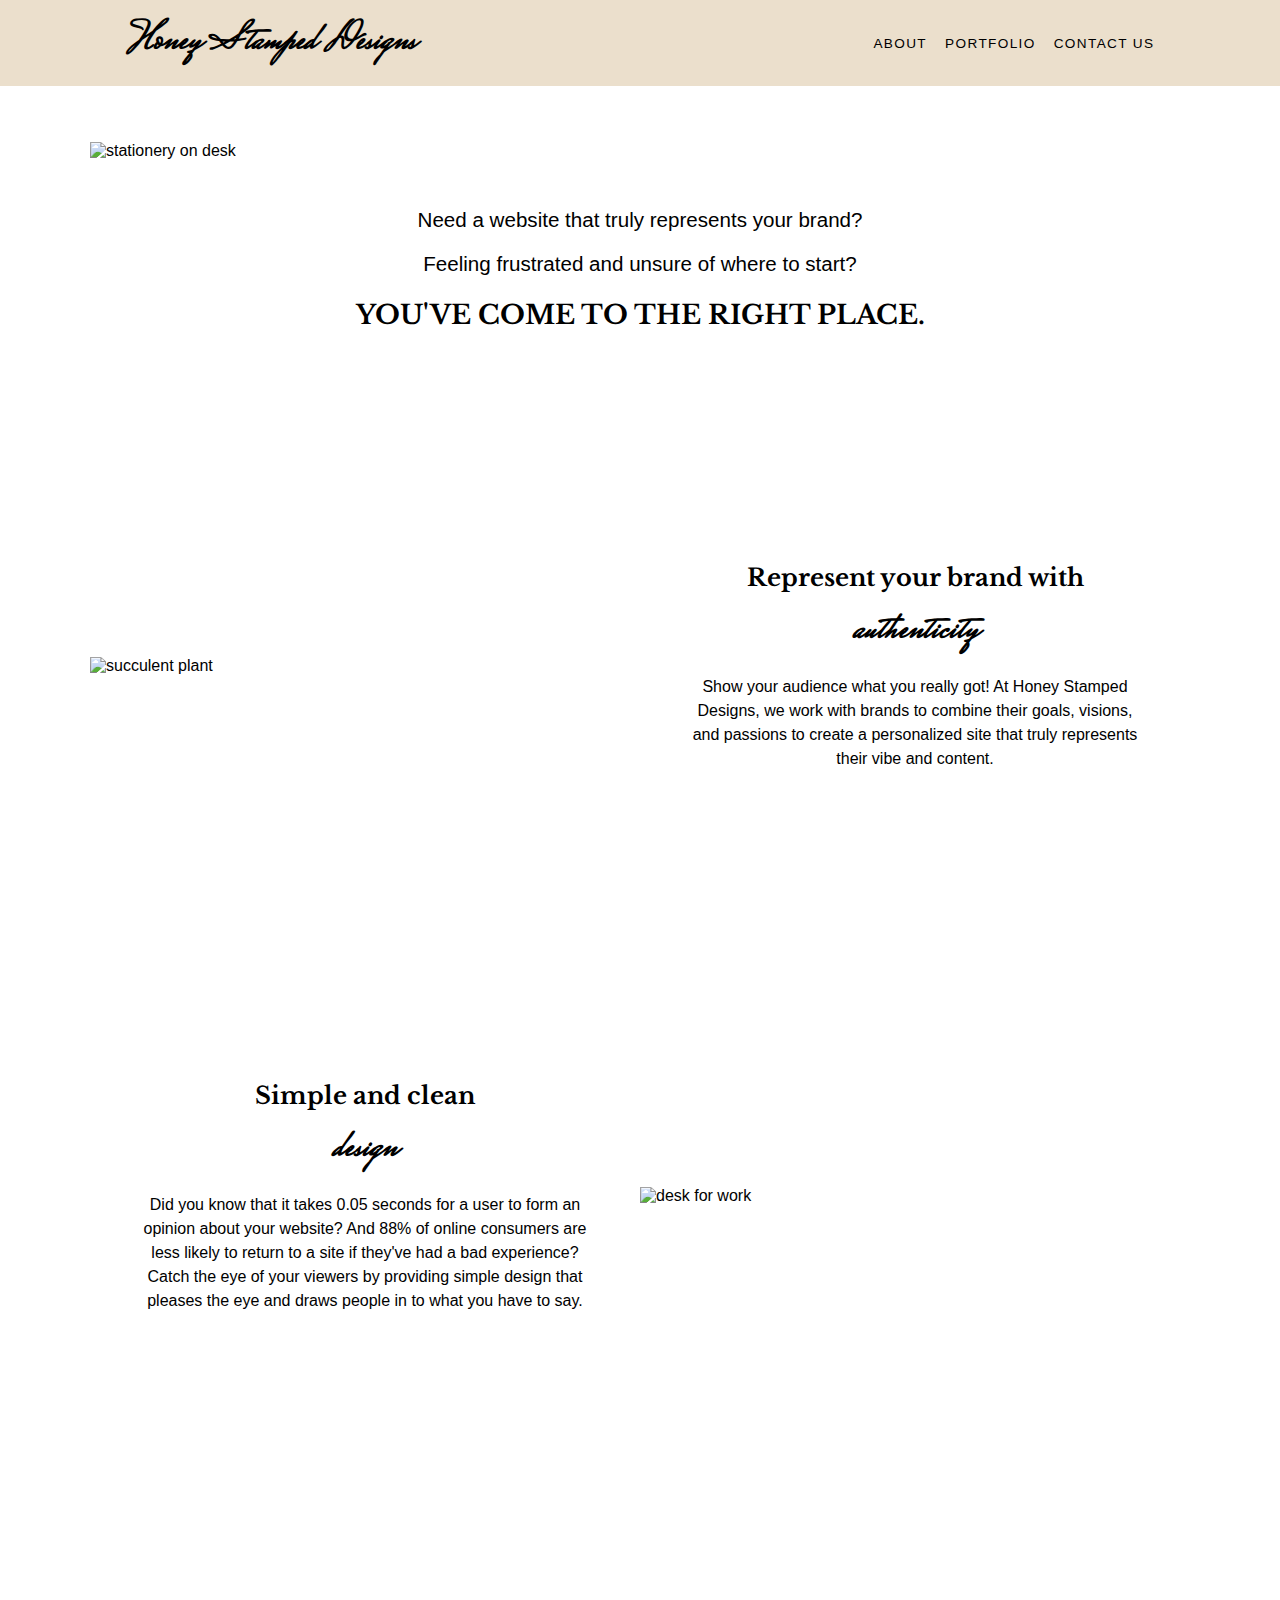
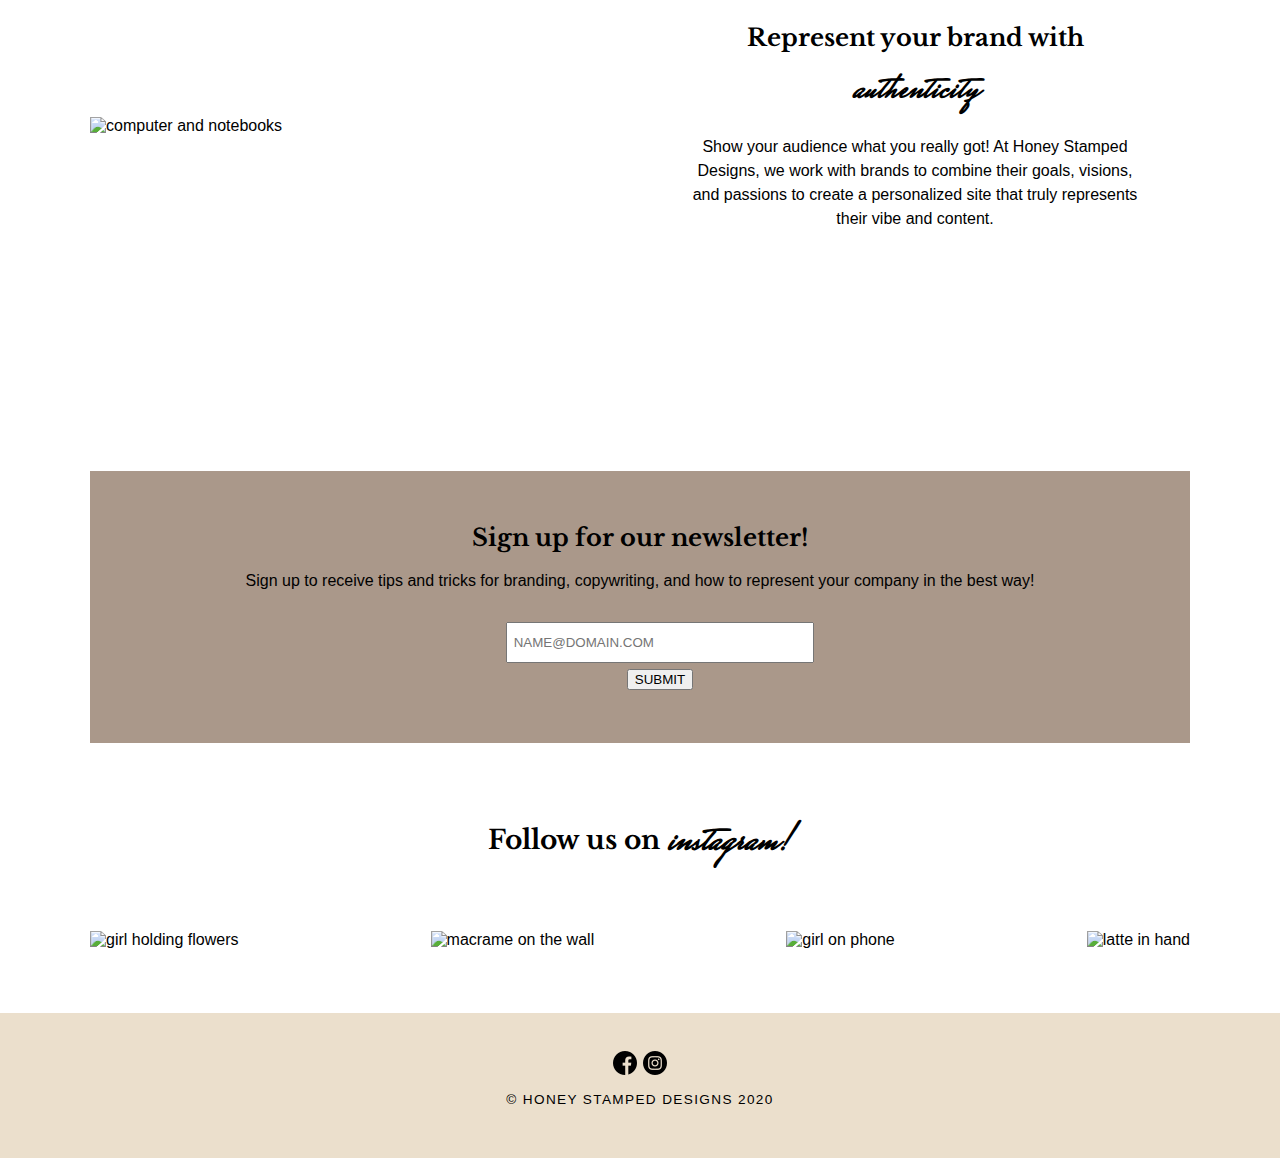
==== index.html @ 09d0b3de "contact page, footer, template for other pages" ====
<!DOCTYPE html>
<html lang="en">
<head>
    <meta charset="UTF-8">
    <meta name="viewport" content="width=device-width, initial-scale=1.0">
    <link href="https://fonts.googleapis.com/css?family=Libre+Baskerville:400,700|Mrs+Saint+Delafield&display=swap" rel="stylesheet">
    <link rel="stylesheet" href="css/main.css">
    <title>Honey Stamped Designs</title>
</head>
<body>
<!--NAVIGATION-->
<nav>
    <h1><a href="#">Honey Stamped Designs</a></h1>
    <ul>
    <li><a href="pages/about.html" class="navSpace">ABOUT</a></li>
    <li><a href="pages/portfolio.html" class="navSpace">PORTFOLIO</a></li>
    <li><a href="pages/contact.html" class="navSpace">CONTACT US</a></li>
    </ul>
</nav>
<main>
<!--HEADER IMAGE-->
<article id="headerImg">
<a href="pages/contact.html"><img src="images/desk-01.jpg" alt="stationery on desk"></a>
</article>
<!--CATCHY HEADER-->
<article class="catchyHeader">
    <h3>Need a website that truly represents your brand?</h3>
    <h3>Feeling frustrated and unsure of where to start?</h3>
    <h2>YOU'VE COME TO THE RIGHT PLACE.</h2>
</article>
<!--GRID LAYOUT OF DESCRIPTION OF SERVICES-->
<article class="imgText">
    <img src="images/plant-02.jpg" alt="succulent plant">
    <section class="text">
        <h2>Represent your brand with</h2> <h1>authenticity</h1>
        <p>Show your audience what you really got! At Honey Stamped Designs, we work with brands to combine their goals, visions, and passions to create a personalized site that truly represents their vibe and content.</p>
    </section>
</article>
<article class="imgText">
    <section class="text">
        <h2>Simple and clean</h2> <h1>design</h1>
        <p>Did you know that it takes 0.05 seconds for a user to form an opinion about your website? And 88% of online consumers are less likely to return to a site if they've had a bad experience? Catch the eye of your viewers by providing simple design that pleases the eye and draws people in to what you have to say.</p>
    </section>
    <img src="images/plant-03.jpg" alt="desk for work">
</article>
<article class="imgText">
    <img src="images/plant-04.jpg" alt="computer and notebooks">
    <section class="text">
        <h2>Represent your brand with</h2> <h1>authenticity</h1>
        <p>Show your audience what you really got! At Honey Stamped Designs, we work with brands to combine their goals, visions, and passions to create a personalized site that truly represents their vibe and content.</p>
    </section>
</article>
<!--SIGN UP FOR EMAIL NEWSLETTER-->
<article class="newsletter">
    <h2>Sign up for our newsletter!</h2>
    <p>Sign up to receive tips and tricks for branding, copywriting, and how to represent your company in the best way!</p>
        <fieldset>
        <legend></legend>
        <ul>
        <li>
        <label for="email"></label>
        <input type="email" id="email" name="email" placeholder=" NAME@DOMAIN.COM" required></li>
        <button type="button">SUBMIT</button>
        </ul>
        </fieldset>
    </article>
<!--INSTAGRAM FEED-->
<section class="catchyHeader"><h2 style="display: inline;">Follow us on </h2><h1 style="display: inline;">instagram!</h1></section>
<article id="igPhotos" style="clear: both;">
    <a href="#" target="_blank"><img src="images/igFeed-05.jpg" alt="girl holding flowers"></a>
    <a href="#" target="_blank"><img src="images/igFeed-06.jpg" alt="macrame on the wall"></a>
    <a href="#" target="_blank"><img src="images/igFeed-07.jpg" alt="girl on phone"></a>
    <a href="#" target="_blank"><img src="images/igFeed-08.jpg" alt="latte in hand"></a>
</article>
</main>
<footer>
    <a href="#"><img src="images/facebook.png" alt="facebook logo"></a>
    <a href="#"><img src="images/instagram.png" alt="instagram logo"></a>
    <p>&copy; HONEY STAMPED DESIGNS 2020</p>
</footer>
</body>
</html>
---- css/main.css ----
/* font-family: 'Mrs Saint Delafield', cursive;
font-family: 'Libre Baskerville', serif; */
body {
  font-family: 'Arial', sans-serif;
  margin: 0 auto;
  width: 100%;
}

article {
  width: 1100px;
  margin: 0 auto;
}

h1 {
  font-family: 'Mrs Saint Delafield', sans-serif;
  font-size: 2.5em;
  line-height: .8em;
}

h2 {
  font-family: 'Libre Baskerville', serif;
}

h3 {
  font-weight: normal;
}

a {
  text-decoration: none;
  color: #000;
}

nav {
  display: -webkit-box;
  display: -ms-flexbox;
  display: flex;
  -webkit-box-pack: justify;
      -ms-flex-pack: justify;
          justify-content: space-between;
  -webkit-box-align: center;
      -ms-flex-align: center;
          align-items: center;
  background-color: #ebdfcc;
  margin-bottom: 3.5em;
  padding-left: 8em;
  padding-right: 7em;
}

nav a {
  padding-right: 1em;
}

.navSpace {
  letter-spacing: .1em;
  font-size: .85em;
}

nav li {
  list-style-type: none;
  display: inline-block;
  text-align: right;
}

#headerImg {
  margin-bottom: 3em;
}

.newsletter {
  background-color: #aa988a;
  text-align: center;
  padding: 2em 0;
  margin: 5em auto 5em auto;
  width: 1100px;
}

fieldset {
  border: none;
  line-height: 2;
  padding: 0;
}

input {
  width: 300px;
  height: 35px;
}

fieldset li {
  list-style-type: none;
}

.catchyHeader {
  text-align: center;
  margin-bottom: 4em;
  font-size: 1.1em;
}

.imgText {
  display: -ms-grid;
  display: grid;
  -ms-grid-columns: 550px 550px;
      grid-template-columns: 550px 550px;
  -ms-grid-rows: 530px;
      grid-template-rows: 530px;
  -webkit-box-align: center;
      -ms-flex-align: center;
          align-items: center;
  -webkit-box-pack: center;
      -ms-flex-pack: center;
          justify-content: center;
}

.text {
  text-align: center;
  line-height: 1.5em;
  padding: 0 3em;
}

#igPhotos {
  display: -webkit-box;
  display: -ms-flexbox;
  display: flex;
  -webkit-box-pack: justify;
      -ms-flex-pack: justify;
          justify-content: space-between;
  width: 1100px;
  margin: 0 auto 4em auto;
}

footer {
  background-color: #ebdfcc;
  text-align: center;
  padding: 2.8em 0;
  letter-spacing: .1em;
  font-size: .85em;
}
/*# sourceMappingURL=main.css.map */
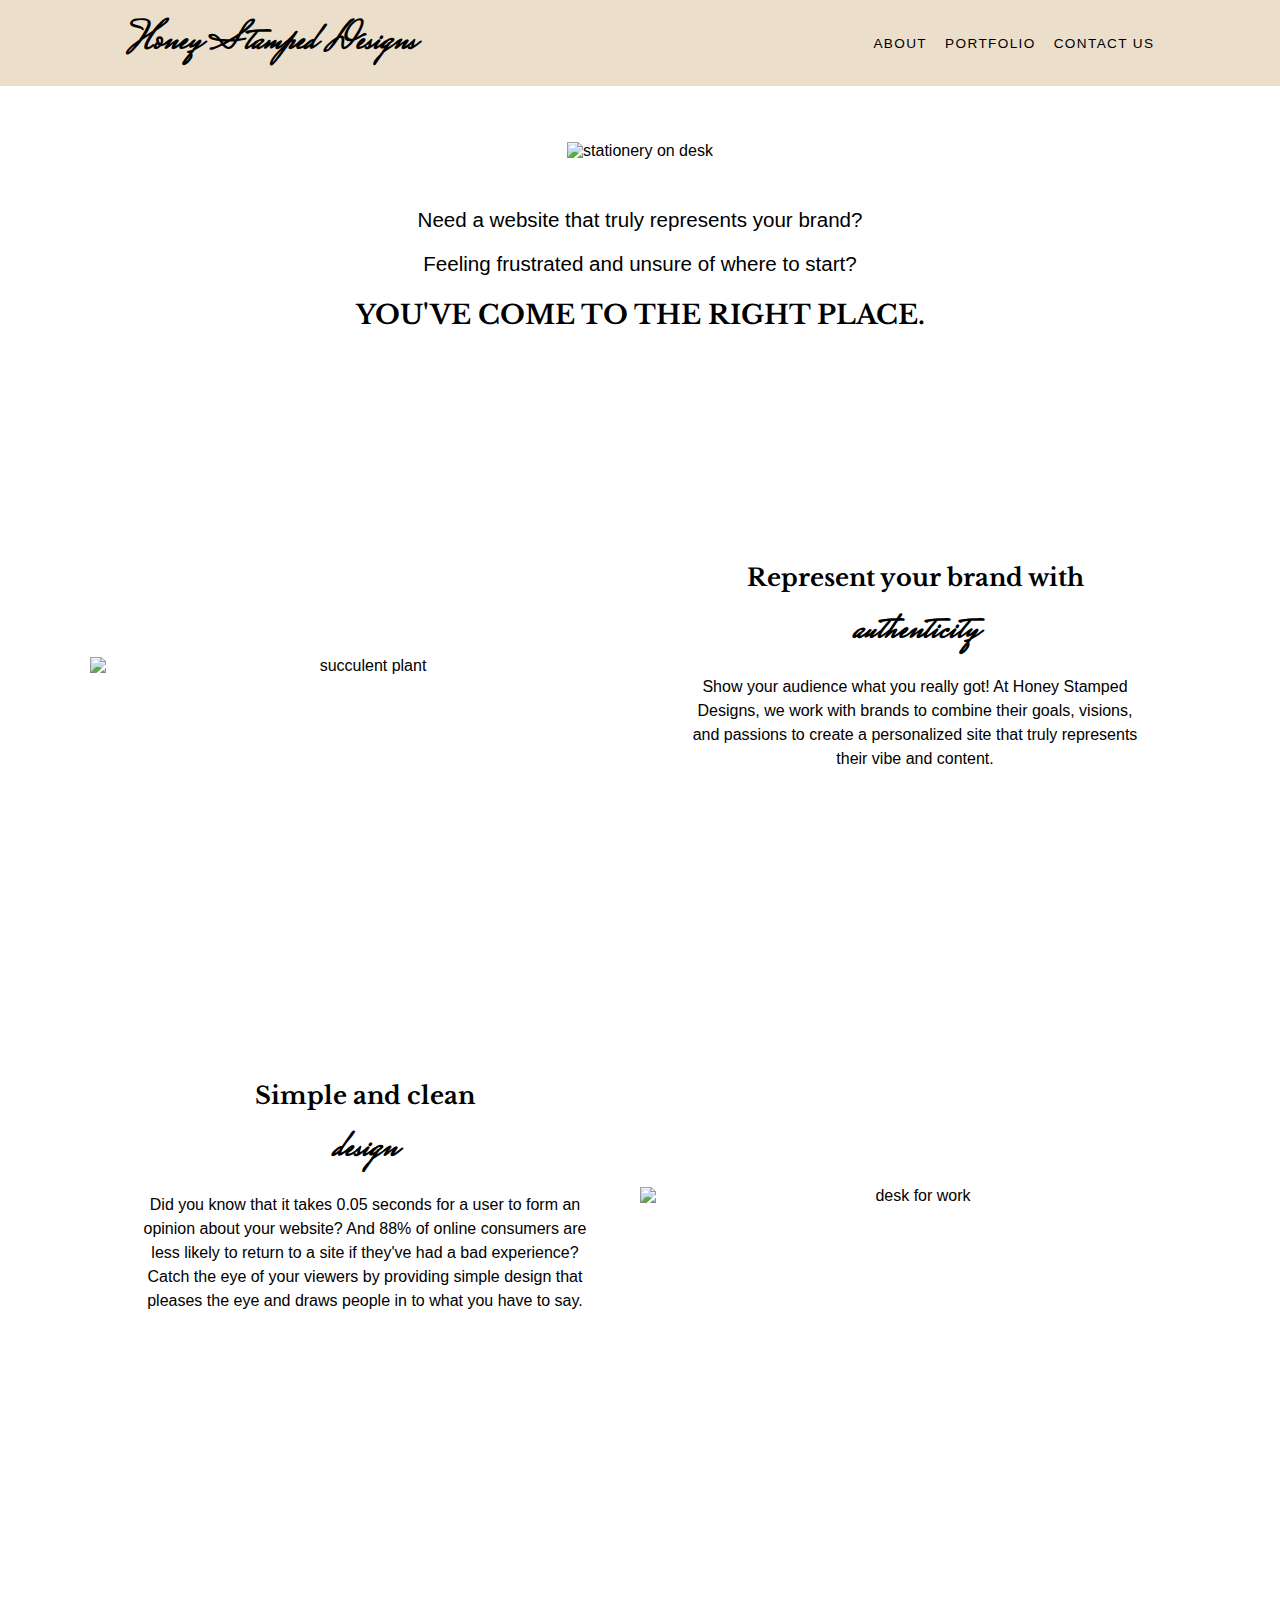
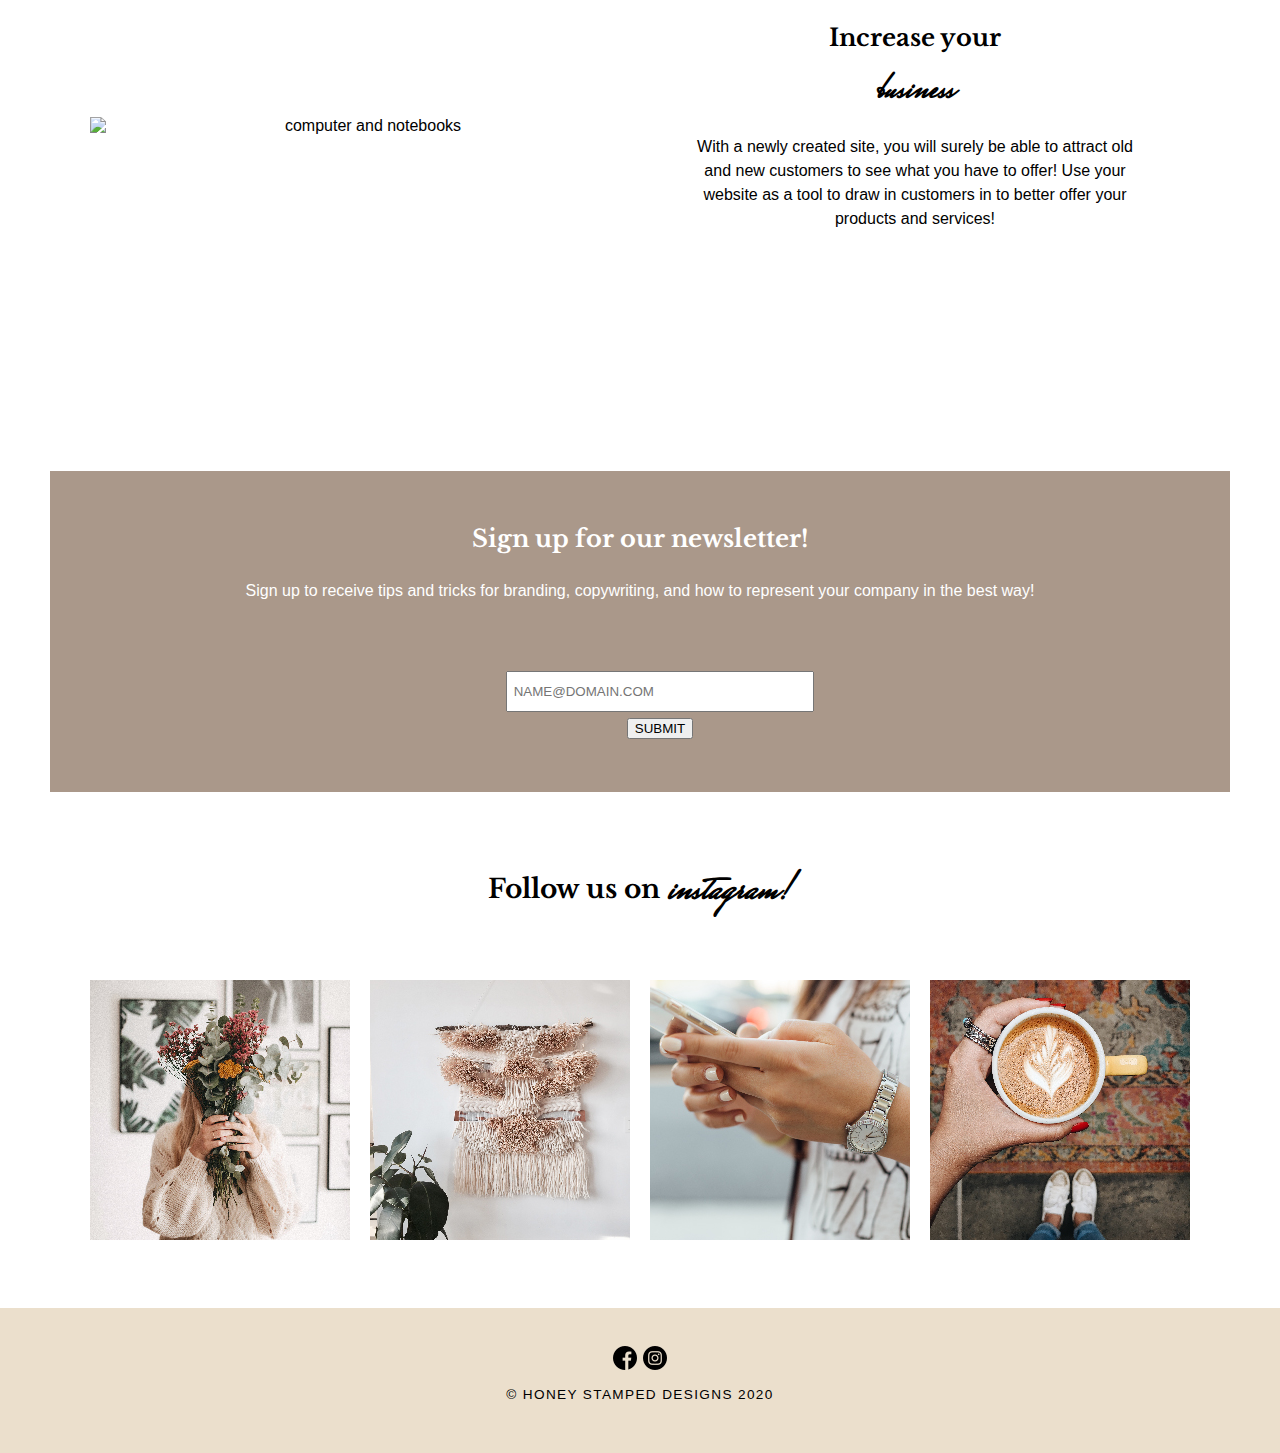
==== commit 937b8873: "made index responsive" ====
--- a/index.html
+++ b/index.html
@@ -46,14 +46,14 @@
 <article class="imgText">
     <img src="images/plant-04.jpg" alt="computer and notebooks">
     <section class="text">
-        <h2>Represent your brand with</h2> <h1>authenticity</h1>
-        <p>Show your audience what you really got! At Honey Stamped Designs, we work with brands to combine their goals, visions, and passions to create a personalized site that truly represents their vibe and content.</p>
+        <h2>Increase your</h2> <h1>business</h1>
+        <p>With a newly created site, you will surely be able to attract old and new customers to see what you have to offer! Use your website as a tool to draw in customers in to better offer your products and services!</p>
     </section>
 </article>
 <!--SIGN UP FOR EMAIL NEWSLETTER-->
 <article class="newsletter">
     <h2>Sign up for our newsletter!</h2>
-    <p>Sign up to receive tips and tricks for branding, copywriting, and how to represent your company in the best way!</p>
+    <p>Sign up to receive tips and tricks for branding, copywriting, and how to represent your company in the best way!</p><br>
         <fieldset>
         <legend></legend>
         <ul>
@@ -66,7 +66,7 @@
     </article>
 <!--INSTAGRAM FEED-->
 <section class="catchyHeader"><h2 style="display: inline;">Follow us on </h2><h1 style="display: inline;">instagram!</h1></section>
-<article id="igPhotos" style="clear: both;">
+<article class="igPhotos" style="clear: both;">
     <a href="#" target="_blank"><img src="images/igFeed-05.jpg" alt="girl holding flowers"></a>
     <a href="#" target="_blank"><img src="images/igFeed-06.jpg" alt="macrame on the wall"></a>
     <a href="#" target="_blank"><img src="images/igFeed-07.jpg" alt="girl on phone"></a>
--- a/css/main.css
+++ b/css/main.css
@@ -2,12 +2,6 @@
 font-family: 'Libre Baskerville', serif; */
 body {
   font-family: 'Arial', sans-serif;
-  margin: 0 auto;
-  width: 100%;
-}
-
-article {
-  width: 1100px;
   margin: 0 auto;
 }
 
@@ -46,10 +40,6 @@
   padding-right: 7em;
 }
 
-nav a {
-  padding-right: 1em;
-}
-
 .navSpace {
   letter-spacing: .1em;
   font-size: .85em;
@@ -63,14 +53,32 @@
 
 #headerImg {
   margin-bottom: 3em;
+  text-align: center;
+}
+
+#headerImg img {
+  width: 95%;
+  height: auto;
+  margin: 0 auto;
+}
+
+.imgText {
+  text-align: center;
+}
+
+.imgText img {
+  width: 85%;
+  height: auto;
+  margin: 0 auto;
 }
 
 .newsletter {
   background-color: #aa988a;
+  color: #fff;
   text-align: center;
-  padding: 2em 0;
+  padding: 2em 2.5em;
+  line-height: 2em;
   margin: 5em auto 5em auto;
-  width: 1100px;
 }
 
 fieldset {
@@ -94,36 +102,15 @@
   font-size: 1.1em;
 }
 
-.imgText {
-  display: -ms-grid;
-  display: grid;
-  -ms-grid-columns: 550px 550px;
-      grid-template-columns: 550px 550px;
-  -ms-grid-rows: 530px;
-      grid-template-rows: 530px;
-  -webkit-box-align: center;
-      -ms-flex-align: center;
-          align-items: center;
-  -webkit-box-pack: center;
-      -ms-flex-pack: center;
-          justify-content: center;
-}
-
 .text {
   text-align: center;
   line-height: 1.5em;
   padding: 0 3em;
 }
 
-#igPhotos {
-  display: -webkit-box;
-  display: -ms-flexbox;
-  display: flex;
-  -webkit-box-pack: justify;
-      -ms-flex-pack: justify;
-          justify-content: space-between;
-  width: 1100px;
+.igPhotos {
   margin: 0 auto 4em auto;
+  text-align: center;
 }
 
 footer {
@@ -133,4 +120,49 @@
   letter-spacing: .1em;
   font-size: .85em;
 }
+
+@media screen and (min-width: 1100px) {
+  nav a {
+    padding-right: 1em;
+  }
+  img {
+    width: auto;
+    height: auto;
+  }
+  article {
+    width: 1100px;
+    margin: 0 auto;
+  }
+  .newsletter {
+    width: 1100px;
+  }
+  .imgText {
+    display: -ms-grid;
+    display: grid;
+    -ms-grid-columns: 550px 550px;
+        grid-template-columns: 550px 550px;
+    -ms-grid-rows: 530px;
+        grid-template-rows: 530px;
+    -webkit-box-align: center;
+        -ms-flex-align: center;
+            align-items: center;
+    -webkit-box-pack: center;
+        -ms-flex-pack: center;
+            justify-content: center;
+  }
+  .imgText img {
+    width: 100%;
+    height: auto;
+    margin: 0 auto;
+  }
+  .igPhotos {
+    display: -webkit-box;
+    display: -ms-flexbox;
+    display: flex;
+    -webkit-box-pack: justify;
+        -ms-flex-pack: justify;
+            justify-content: space-between;
+    width: 1100px;
+  }
+}
 /*# sourceMappingURL=main.css.map */